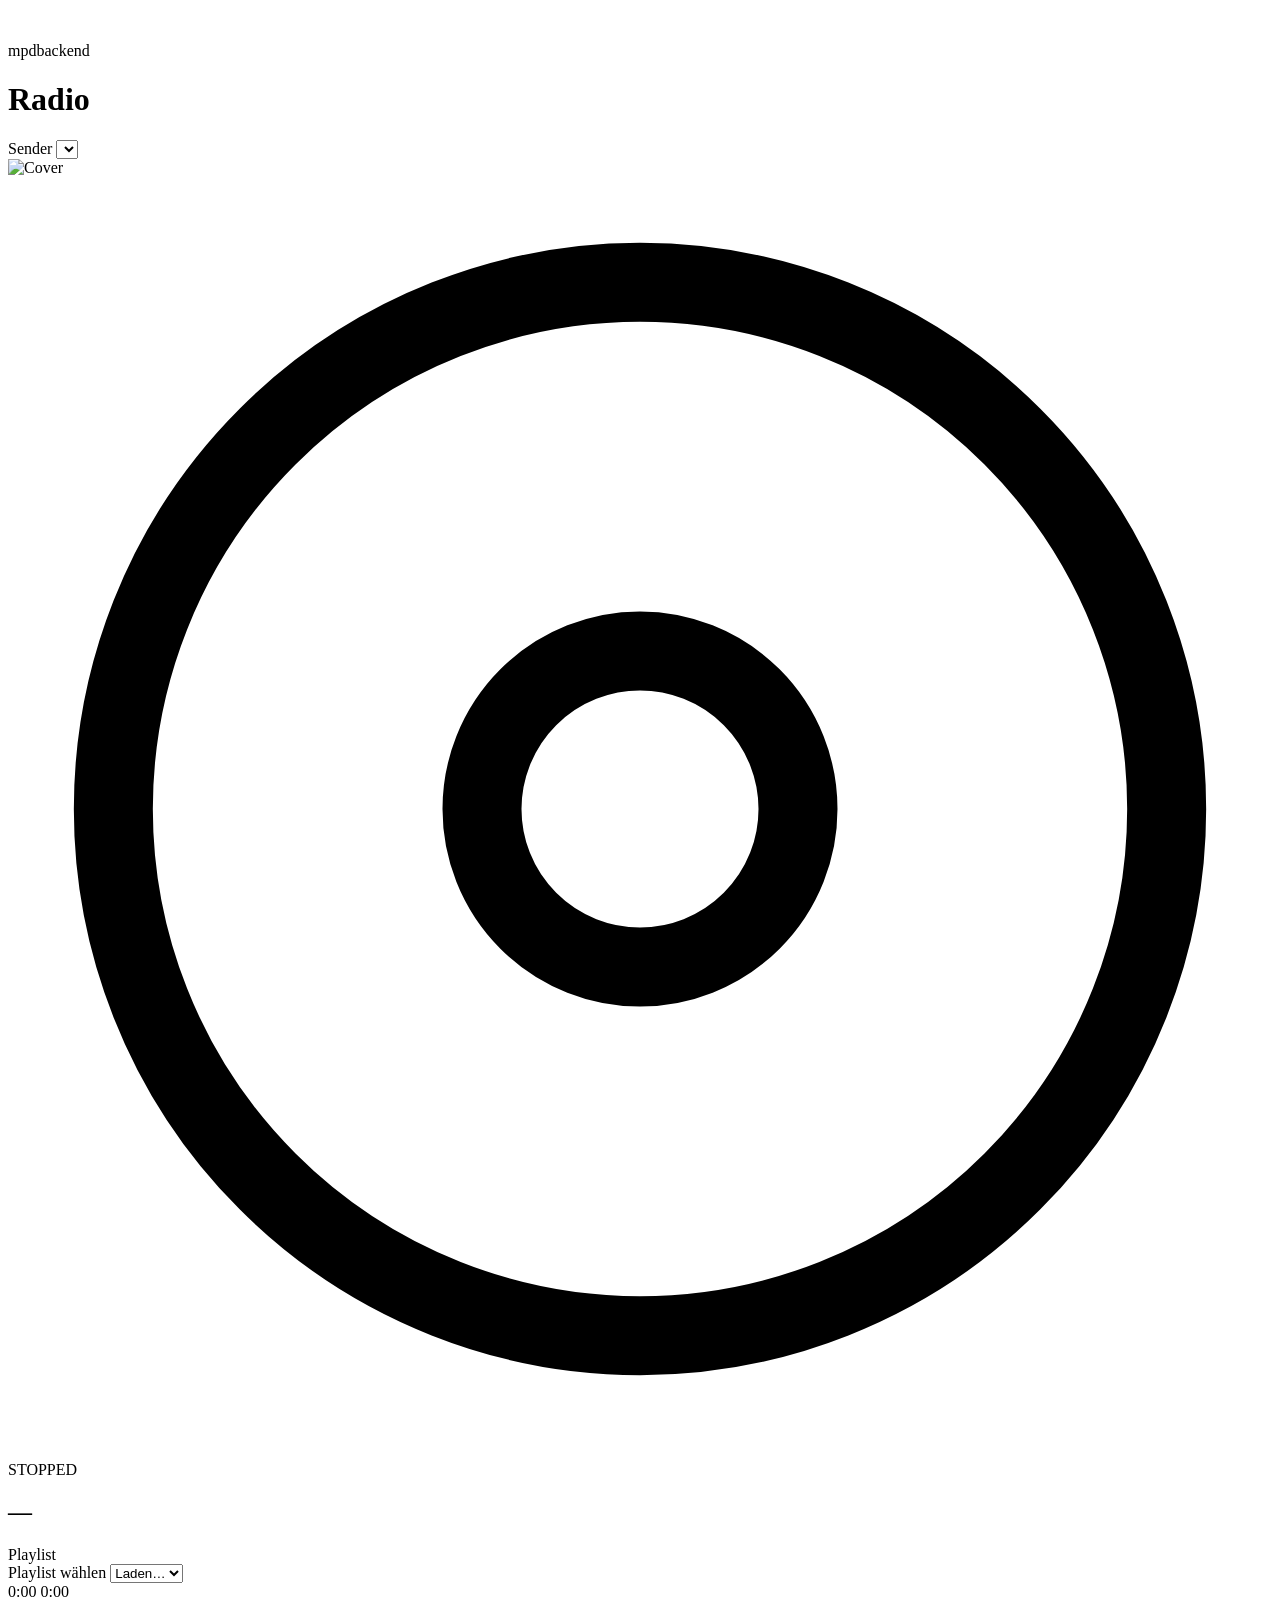
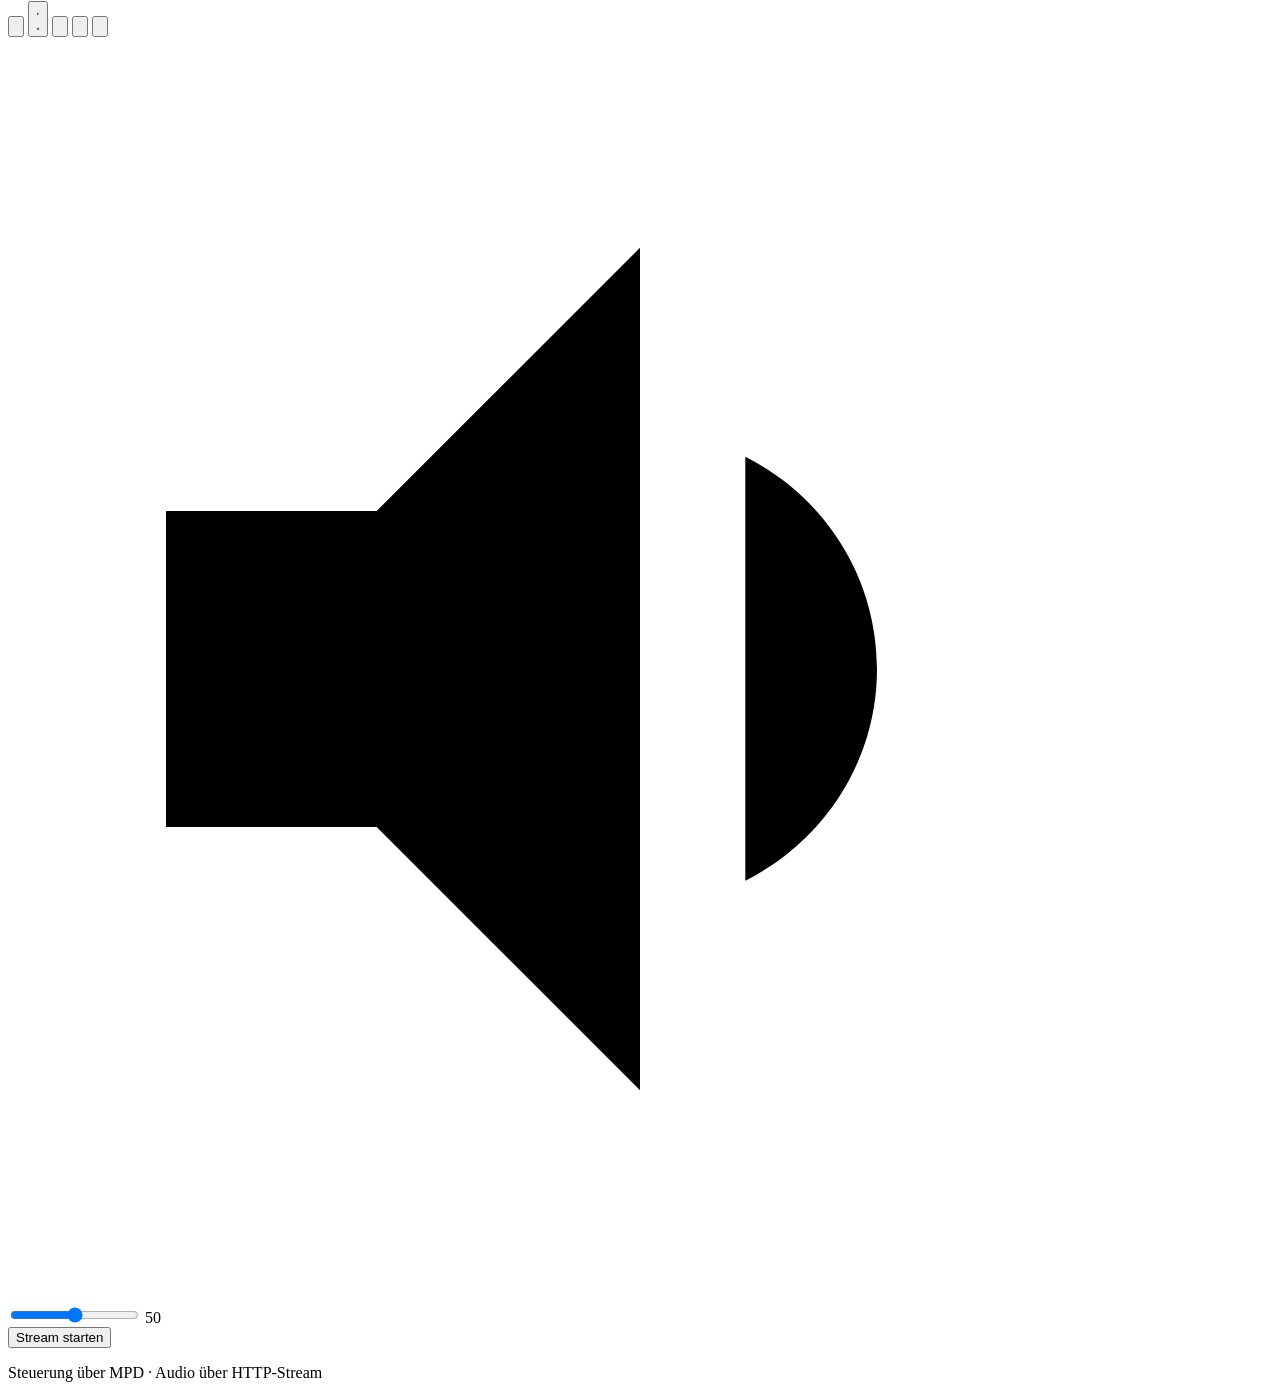
==== server/web/index.html @ 1f7d147f "add web interface" ====
<!DOCTYPE html>
<html lang="de">
<head>
  <meta charset="utf-8">
  <meta name="viewport" content="width=device-width, initial-scale=1, viewport-fit=cover">
  <meta name="apple-mobile-web-app-capable" content="yes">
  <meta name="apple-mobile-web-app-status-bar-style" content="black-translucent">
  <title>MPD Player</title>
  <link rel="stylesheet" href="/style.css">
</head>
<body>
  <div class="page">
    <header class="topbar">
      <div class="brand">
        <img id="station-logo" class="station-logo hidden" alt="">
        <div>
          <p class="eyebrow">mpdbackend</p>
          <h1 id="channel-name">Radio</h1>
        </div>
      </div>
      <div class="topbar-actions">
        <label class="select-wrap">
          <span class="sr-only">Sender</span>
          <select id="channel-select" aria-label="Sender wählen"></select>
        </label>
        <span id="health-dot" class="health-dot" title="Verbindungsstatus"></span>
      </div>
    </header>

    <main class="player">
      <div class="artwork-wrap">
        <img id="cover" class="cover hidden" alt="Cover">
        <div id="cover-fallback" class="cover-fallback" aria-hidden="true">
          <svg viewBox="0 0 24 24" fill="none" stroke="currentColor" stroke-width="1.5">
            <circle cx="12" cy="12" r="10"/>
            <circle cx="12" cy="12" r="3"/>
          </svg>
        </div>
        <div class="artwork-glow" id="artwork-glow"></div>
      </div>

      <div class="meta">
        <p id="state-label" class="state-label">STOPPED</p>
        <h2 id="title" class="title">—</h2>
        <p id="artist" class="artist"></p>
        <p id="album" class="album"></p>
      </div>

      <div class="playlist-block">
        <div class="playlist-head">
          <span class="playlist-label">Playlist</span>
          <span id="playlist-pos" class="playlist-pos"></span>
        </div>
        <label class="select-wrap select-wrap-full">
          <span class="sr-only">Playlist wählen</span>
          <select id="playlist-select" aria-label="Playlist wählen">
            <option value="">Laden…</option>
          </select>
        </label>
      </div>

      <div class="progress-block">
        <div class="progress-track" aria-hidden="true">
          <div id="progress-bar" class="progress-bar"></div>
        </div>
        <div class="progress-times">
          <span id="elapsed">0:00</span>
          <span id="duration">0:00</span>
        </div>
      </div>

      <div class="controls">
        <button type="button" class="btn btn-ghost" id="btn-prev" aria-label="Vorheriger Titel">
          <svg viewBox="0 0 24 24" fill="currentColor"><path d="M6 6h2v12H6V6zm3.5 6 8.5-6v12z"/></svg>
        </button>
        <button type="button" class="btn btn-primary" id="btn-play" aria-label="Wiedergabe">
          <svg id="icon-play" viewBox="0 0 24 24" fill="currentColor"><path d="M8 5v14l11-7L8 5z"/></svg>
          <svg id="icon-pause" class="hidden" viewBox="0 0 24 24" fill="currentColor"><path d="M6 5h4v14H6V5zm8 0h4v14h-4V5z"/></svg>
        </button>
        <button type="button" class="btn btn-ghost" id="btn-stop" aria-label="Stop">
          <svg viewBox="0 0 24 24" fill="currentColor"><path d="M6 6h12v12H6V6z"/></svg>
        </button>
        <button type="button" class="btn btn-ghost" id="btn-next" aria-label="Nächster Titel">
          <svg viewBox="0 0 24 24" fill="currentColor"><path d="M6 6v12l8.5-6L6 6zm9 0v12h2V6h-2z"/></svg>
        </button>
        <button type="button" class="btn btn-ghost btn-mark-delete" id="btn-savefile" aria-label="Zum Löschen markieren" title="Zum Löschen markieren">
          <svg viewBox="0 0 24 24" fill="none" stroke="currentColor" stroke-width="2.2" stroke-linecap="round">
            <path d="M6 6l12 12M18 6 6 18"/>
          </svg>
        </button>
      </div>

      <div class="volume-block">
        <svg class="volume-icon" viewBox="0 0 24 24" fill="currentColor" aria-hidden="true">
          <path d="M3 9v6h4l5 5V4L7 9H3zm13.5 3c0-1.77-1.02-3.29-2.5-4.03v8.05c1.48-.74 2.5-2.26 2.5-4.02z"/>
        </svg>
        <input type="range" id="volume" min="0" max="100" step="1" value="50" aria-label="Lautstärke">
        <span id="volume-label" class="volume-label">50</span>
      </div>

      <div class="stream-block">
        <button type="button" class="btn btn-stream" id="btn-stream">
          <span id="stream-label">Stream starten</span>
        </button>
        <p class="hint">Steuerung über MPD · Audio über HTTP-Stream</p>
      </div>
    </main>
  </div>

  <audio id="stream" preload="none"></audio>
  <script src="/app.js"></script>
</body>
</html>
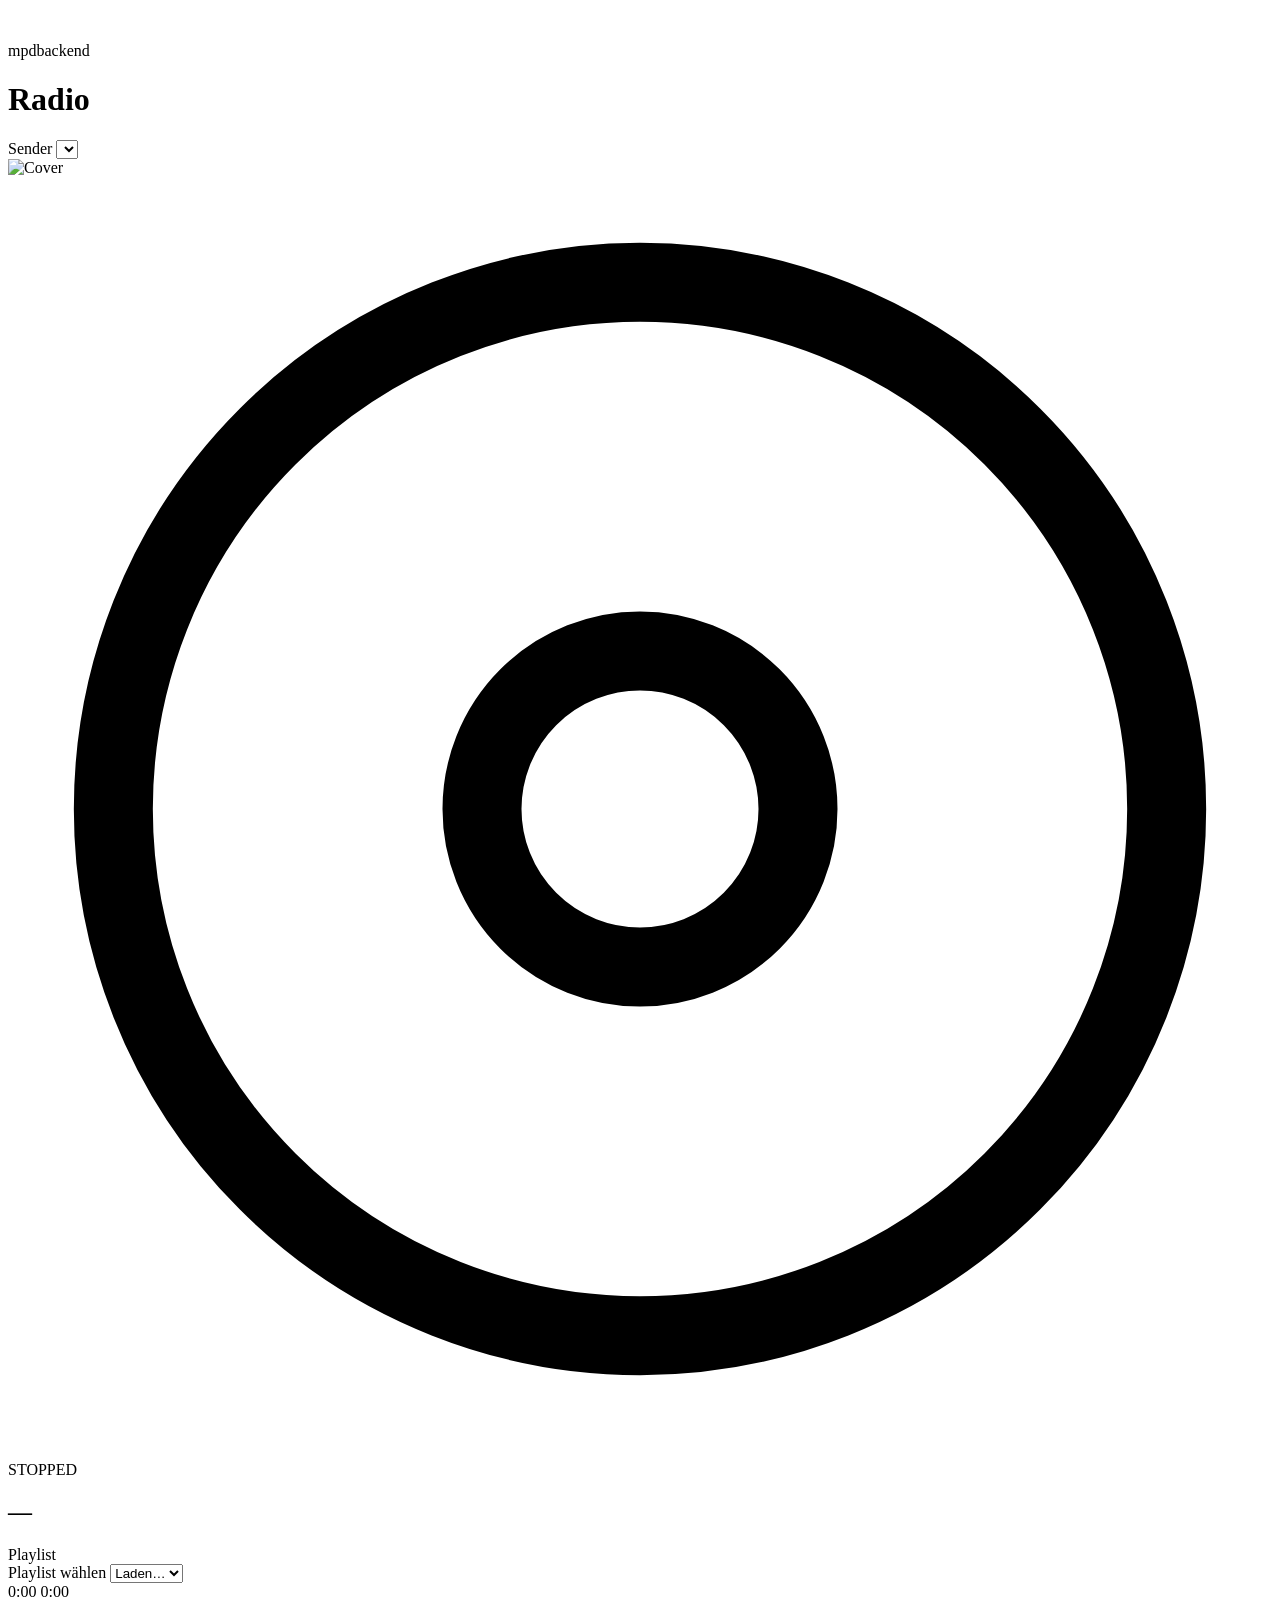
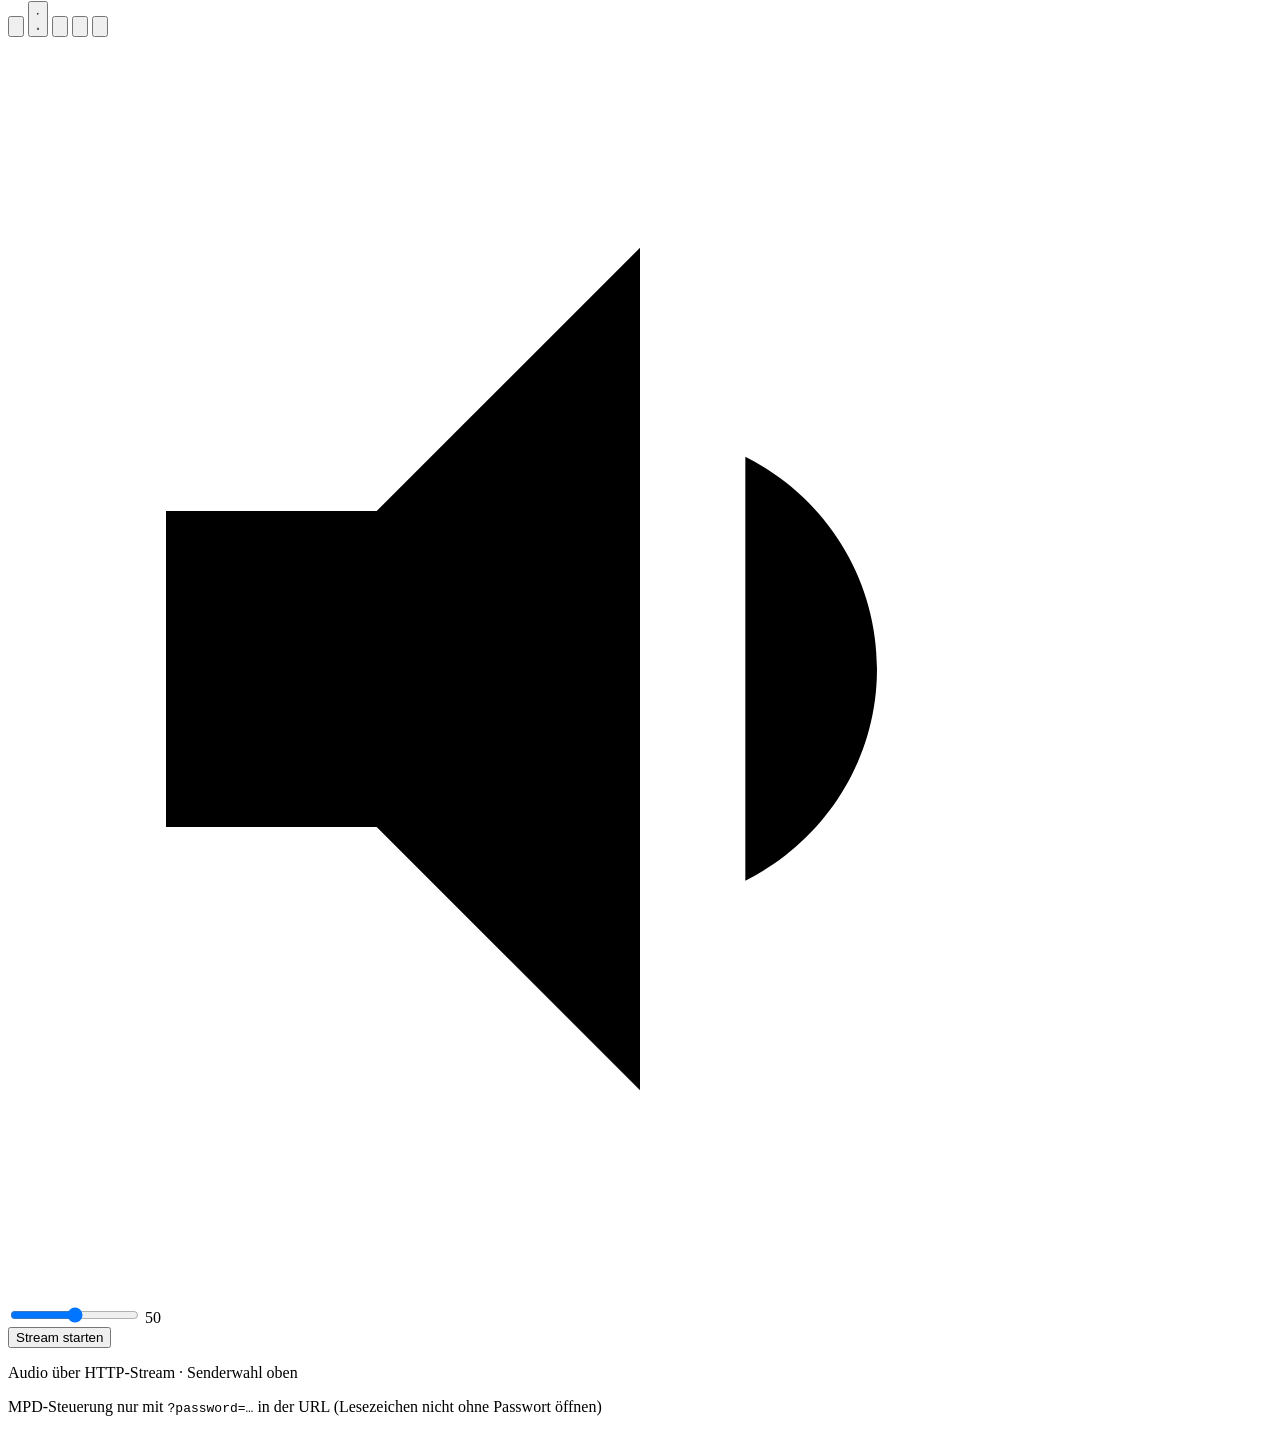
==== commit 61204c0b: "webplayer update" ====
--- a/server/web/index.html
+++ b/server/web/index.html
@@ -46,68 +46,73 @@
         <p id="album" class="album"></p>
       </div>
 
-      <div class="playlist-block">
-        <div class="playlist-head">
-          <span class="playlist-label">Playlist</span>
-          <span id="playlist-pos" class="playlist-pos"></span>
+      <div id="control-panel" class="control-panel">
+        <div class="playlist-block">
+          <div class="playlist-head">
+            <span class="playlist-label">Playlist</span>
+            <span id="playlist-pos" class="playlist-pos"></span>
+          </div>
+          <label class="select-wrap select-wrap-full">
+            <span class="sr-only">Playlist wählen</span>
+            <select id="playlist-select" aria-label="Playlist wählen">
+              <option value="">Laden…</option>
+            </select>
+          </label>
         </div>
-        <label class="select-wrap select-wrap-full">
-          <span class="sr-only">Playlist wählen</span>
-          <select id="playlist-select" aria-label="Playlist wählen">
-            <option value="">Laden…</option>
-          </select>
-        </label>
-      </div>
 
-      <div class="progress-block">
-        <div class="progress-track" aria-hidden="true">
-          <div id="progress-bar" class="progress-bar"></div>
+        <div class="progress-block">
+          <div class="progress-track" aria-hidden="true">
+            <div id="progress-bar" class="progress-bar"></div>
+          </div>
+          <div class="progress-times">
+            <span id="elapsed">0:00</span>
+            <span id="duration">0:00</span>
+          </div>
         </div>
-        <div class="progress-times">
-          <span id="elapsed">0:00</span>
-          <span id="duration">0:00</span>
+
+        <div class="controls">
+          <button type="button" class="btn btn-ghost" id="btn-prev" aria-label="Vorheriger Titel">
+            <svg viewBox="0 0 24 24" fill="currentColor"><path d="M6 6h2v12H6V6zm3.5 6 8.5-6v12z"/></svg>
+          </button>
+          <button type="button" class="btn btn-primary" id="btn-play" aria-label="Wiedergabe">
+            <svg id="icon-play" viewBox="0 0 24 24" fill="currentColor"><path d="M8 5v14l11-7L8 5z"/></svg>
+            <svg id="icon-pause" class="hidden" viewBox="0 0 24 24" fill="currentColor"><path d="M6 5h4v14H6V5zm8 0h4v14h-4V5z"/></svg>
+          </button>
+          <button type="button" class="btn btn-ghost" id="btn-stop" aria-label="Stop">
+            <svg viewBox="0 0 24 24" fill="currentColor"><path d="M6 6h12v12H6V6z"/></svg>
+          </button>
+          <button type="button" class="btn btn-ghost" id="btn-next" aria-label="Nächster Titel">
+            <svg viewBox="0 0 24 24" fill="currentColor"><path d="M6 6v12l8.5-6L6 6zm9 0v12h2V6h-2z"/></svg>
+          </button>
+          <button type="button" class="btn btn-ghost btn-mark-delete" id="btn-savefile" aria-label="Zum Löschen markieren" title="Zum Löschen markieren">
+            <svg viewBox="0 0 24 24" fill="none" stroke="currentColor" stroke-width="2.2" stroke-linecap="round">
+              <path d="M6 6l12 12M18 6 6 18"/>
+            </svg>
+          </button>
         </div>
-      </div>
 
-      <div class="controls">
-        <button type="button" class="btn btn-ghost" id="btn-prev" aria-label="Vorheriger Titel">
-          <svg viewBox="0 0 24 24" fill="currentColor"><path d="M6 6h2v12H6V6zm3.5 6 8.5-6v12z"/></svg>
-        </button>
-        <button type="button" class="btn btn-primary" id="btn-play" aria-label="Wiedergabe">
-          <svg id="icon-play" viewBox="0 0 24 24" fill="currentColor"><path d="M8 5v14l11-7L8 5z"/></svg>
-          <svg id="icon-pause" class="hidden" viewBox="0 0 24 24" fill="currentColor"><path d="M6 5h4v14H6V5zm8 0h4v14h-4V5z"/></svg>
-        </button>
-        <button type="button" class="btn btn-ghost" id="btn-stop" aria-label="Stop">
-          <svg viewBox="0 0 24 24" fill="currentColor"><path d="M6 6h12v12H6V6z"/></svg>
-        </button>
-        <button type="button" class="btn btn-ghost" id="btn-next" aria-label="Nächster Titel">
-          <svg viewBox="0 0 24 24" fill="currentColor"><path d="M6 6v12l8.5-6L6 6zm9 0v12h2V6h-2z"/></svg>
-        </button>
-        <button type="button" class="btn btn-ghost btn-mark-delete" id="btn-savefile" aria-label="Zum Löschen markieren" title="Zum Löschen markieren">
-          <svg viewBox="0 0 24 24" fill="none" stroke="currentColor" stroke-width="2.2" stroke-linecap="round">
-            <path d="M6 6l12 12M18 6 6 18"/>
+        <div class="volume-block">
+          <svg class="volume-icon" viewBox="0 0 24 24" fill="currentColor" aria-hidden="true">
+            <path d="M3 9v6h4l5 5V4L7 9H3zm13.5 3c0-1.77-1.02-3.29-2.5-4.03v8.05c1.48-.74 2.5-2.26 2.5-4.02z"/>
           </svg>
-        </button>
-      </div>
-
-      <div class="volume-block">
-        <svg class="volume-icon" viewBox="0 0 24 24" fill="currentColor" aria-hidden="true">
-          <path d="M3 9v6h4l5 5V4L7 9H3zm13.5 3c0-1.77-1.02-3.29-2.5-4.03v8.05c1.48-.74 2.5-2.26 2.5-4.02z"/>
-        </svg>
-        <input type="range" id="volume" min="0" max="100" step="1" value="50" aria-label="Lautstärke">
-        <span id="volume-label" class="volume-label">50</span>
+          <input type="range" id="volume" min="0" max="100" step="1" value="50" aria-label="Lautstärke">
+          <span id="volume-label" class="volume-label">50</span>
+        </div>
       </div>
 
       <div class="stream-block">
         <button type="button" class="btn btn-stream" id="btn-stream">
           <span id="stream-label">Stream starten</span>
         </button>
-        <p class="hint">Steuerung über MPD · Audio über HTTP-Stream</p>
+        <p class="hint">Audio über HTTP-Stream · Senderwahl oben</p>
+        <p id="access-hint" class="hint access-hint hidden">
+          MPD-Steuerung nur mit <code>?password=…</code> in der URL (Lesezeichen nicht ohne Passwort öffnen)
+        </p>
       </div>
     </main>
   </div>
 
-  <audio id="stream" preload="none"></audio>
+  <audio id="stream" preload="none" playsinline></audio>
   <script src="/app.js"></script>
 </body>
 </html>
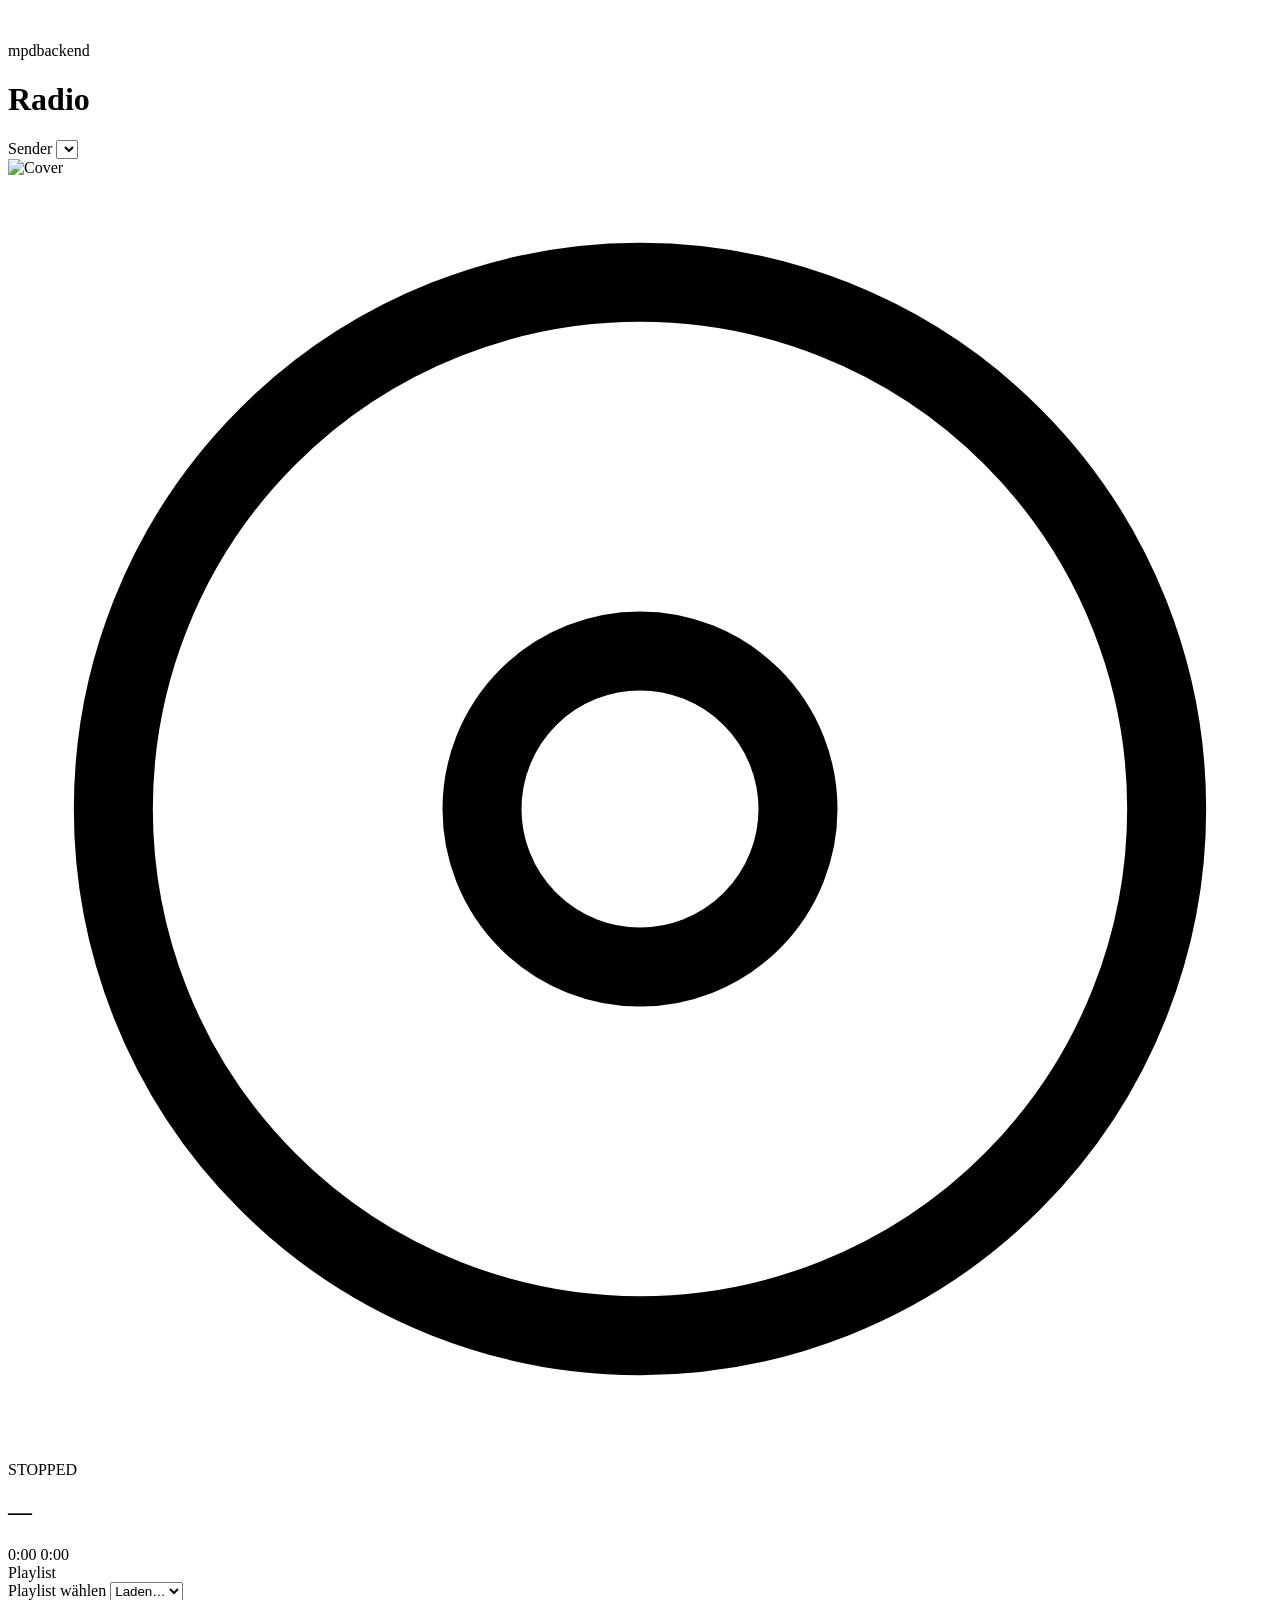
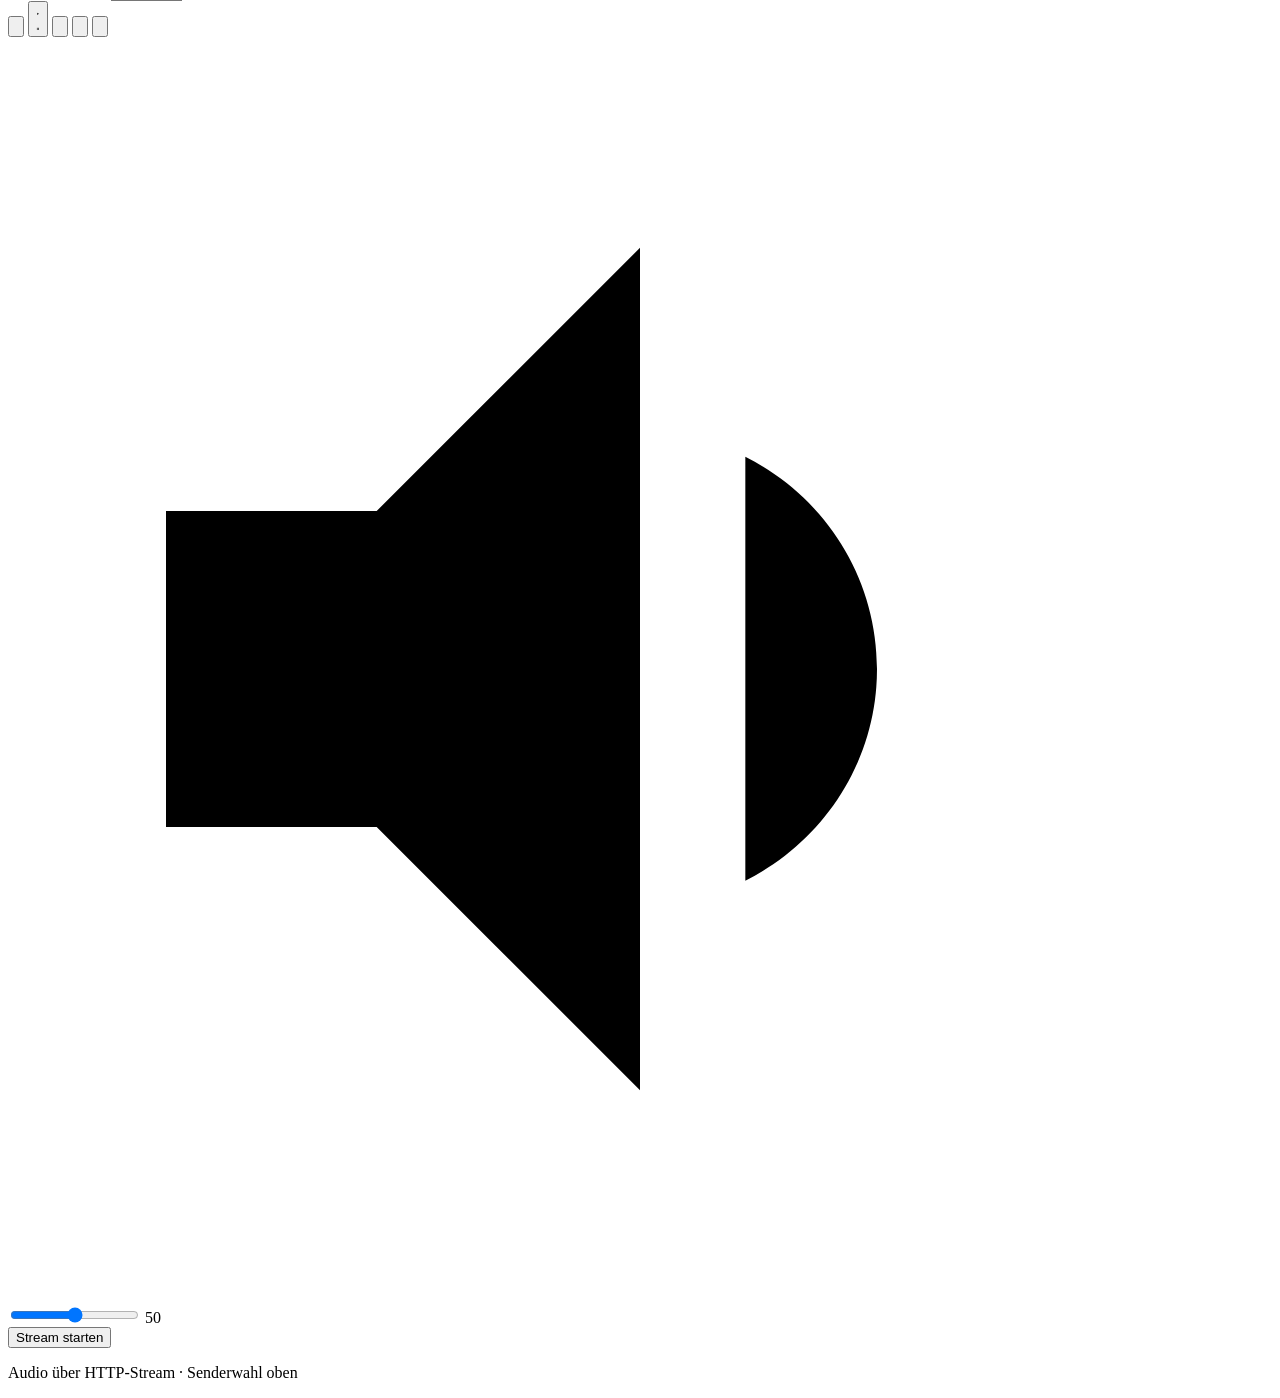
==== commit 7b15d98c: "env file update" ====
--- a/server/web/index.html
+++ b/server/web/index.html
@@ -46,6 +46,16 @@
         <p id="album" class="album"></p>
       </div>
 
+      <div class="progress-block">
+        <div class="progress-track" aria-hidden="true">
+          <div id="progress-bar" class="progress-bar"></div>
+        </div>
+        <div class="progress-times">
+          <span id="elapsed">0:00</span>
+          <span id="duration">0:00</span>
+        </div>
+      </div>
+
       <div id="control-panel" class="control-panel">
         <div class="playlist-block">
           <div class="playlist-head">
@@ -58,16 +68,6 @@
               <option value="">Laden…</option>
             </select>
           </label>
-        </div>
-
-        <div class="progress-block">
-          <div class="progress-track" aria-hidden="true">
-            <div id="progress-bar" class="progress-bar"></div>
-          </div>
-          <div class="progress-times">
-            <span id="elapsed">0:00</span>
-            <span id="duration">0:00</span>
-          </div>
         </div>
 
         <div class="controls">
@@ -105,9 +105,6 @@
           <span id="stream-label">Stream starten</span>
         </button>
         <p class="hint">Audio über HTTP-Stream · Senderwahl oben</p>
-        <p id="access-hint" class="hint access-hint hidden">
-          MPD-Steuerung nur mit <code>?password=…</code> in der URL (Lesezeichen nicht ohne Passwort öffnen)
-        </p>
       </div>
     </main>
   </div>
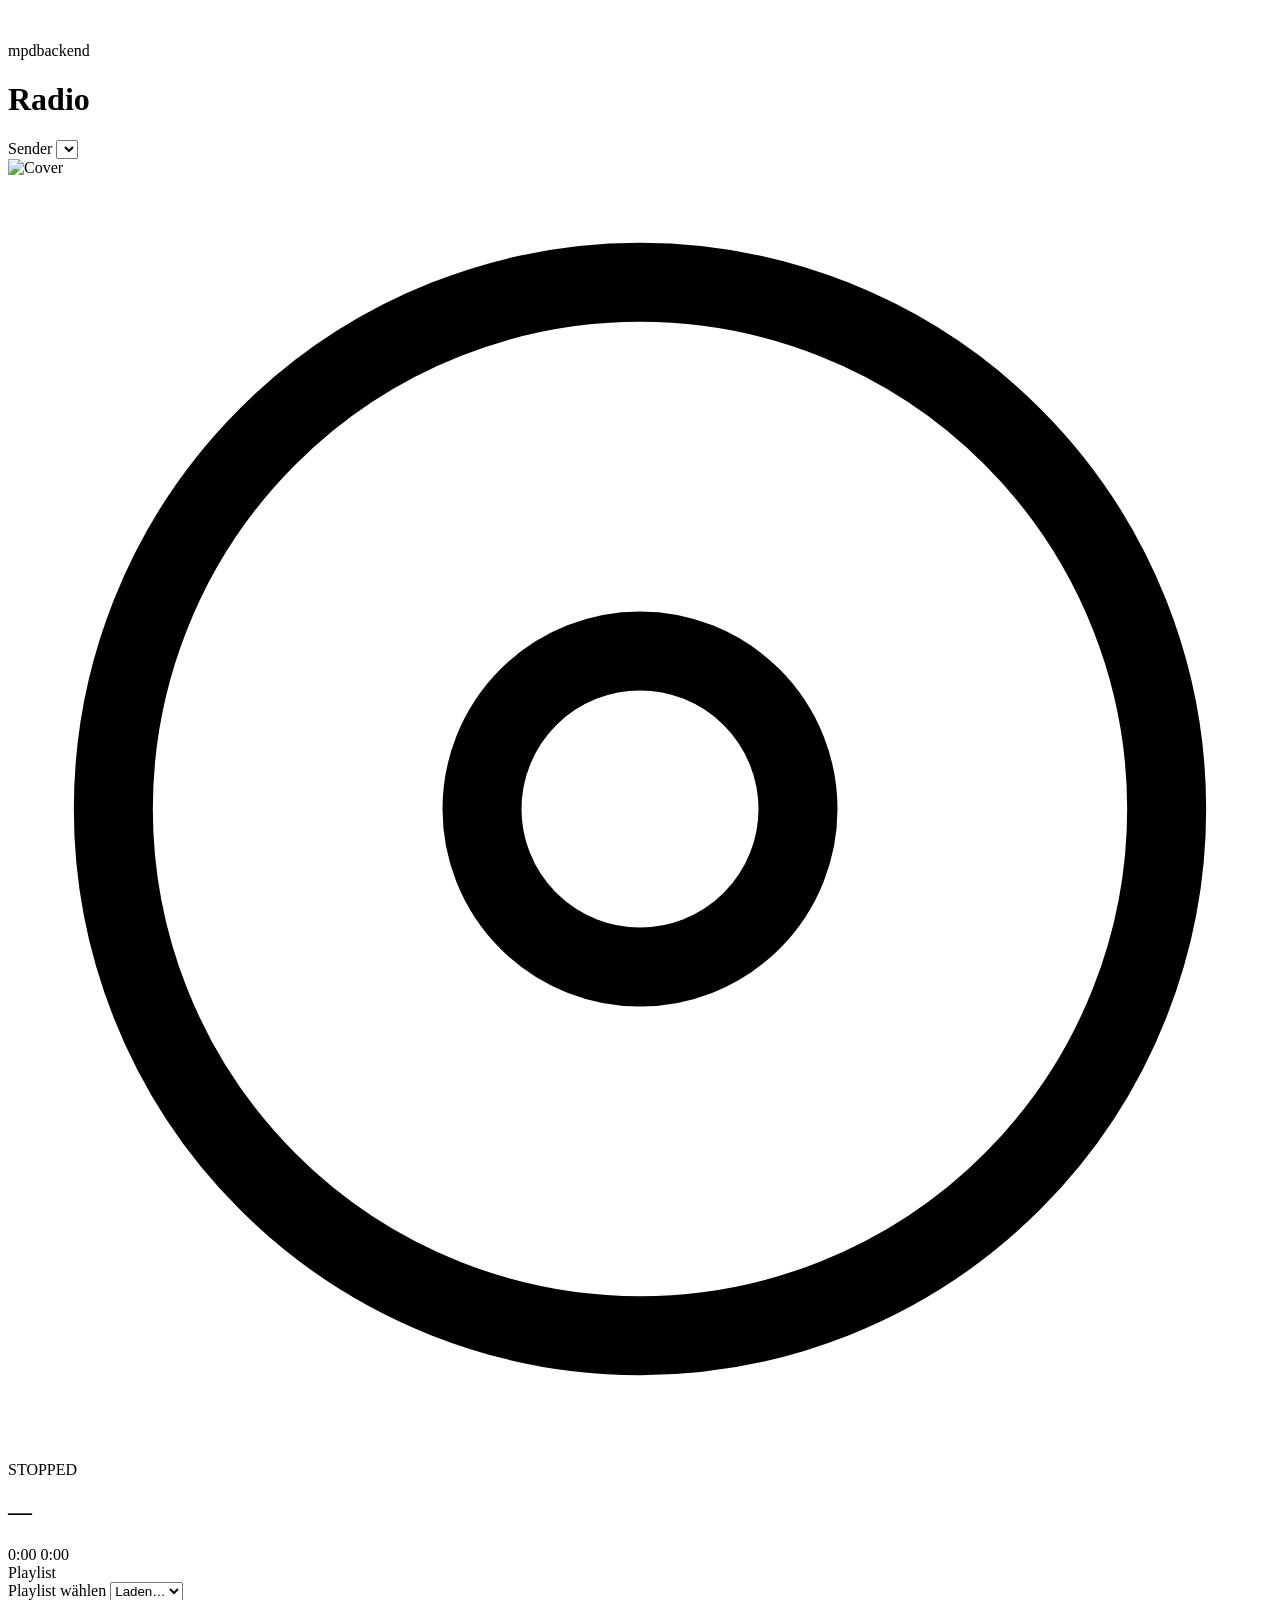
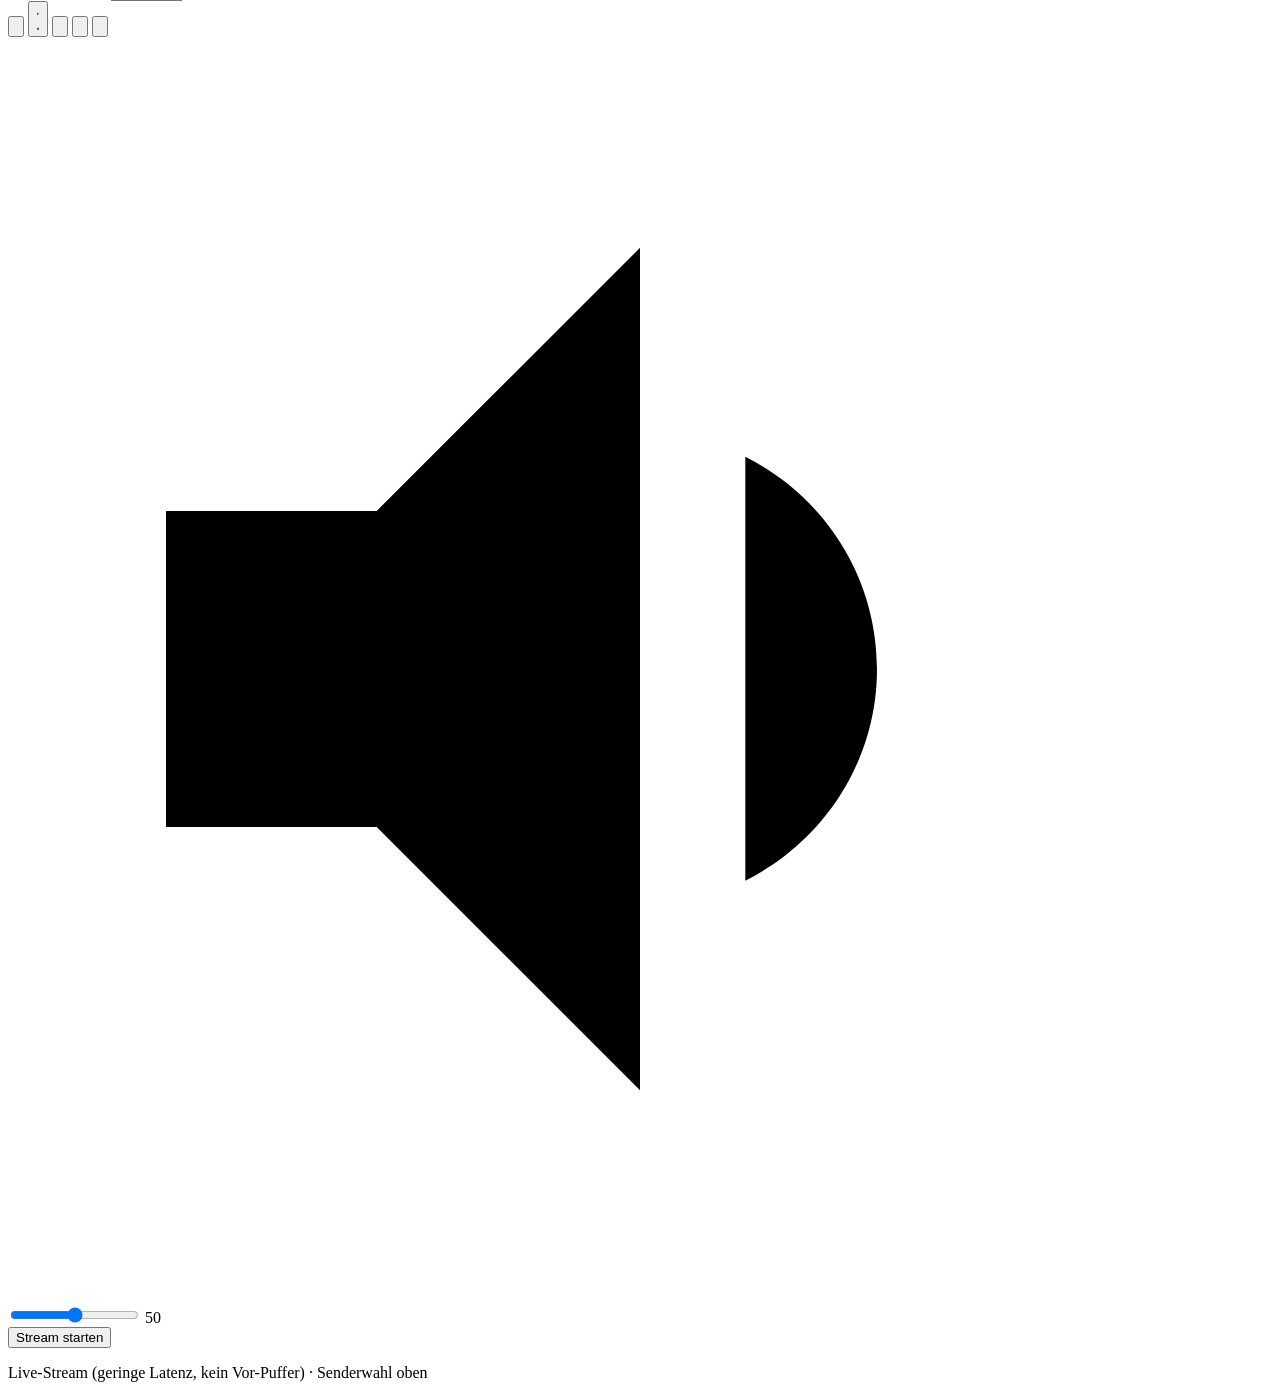
==== commit 20397fdb: "Fixing the web UI" ====
--- a/server/web/index.html
+++ b/server/web/index.html
@@ -104,7 +104,7 @@
         <button type="button" class="btn btn-stream" id="btn-stream">
           <span id="stream-label">Stream starten</span>
         </button>
-        <p class="hint">Audio über HTTP-Stream · Senderwahl oben</p>
+        <p class="hint">Live-Stream (geringe Latenz, kein Vor-Puffer) · Senderwahl oben</p>
       </div>
     </main>
   </div>
